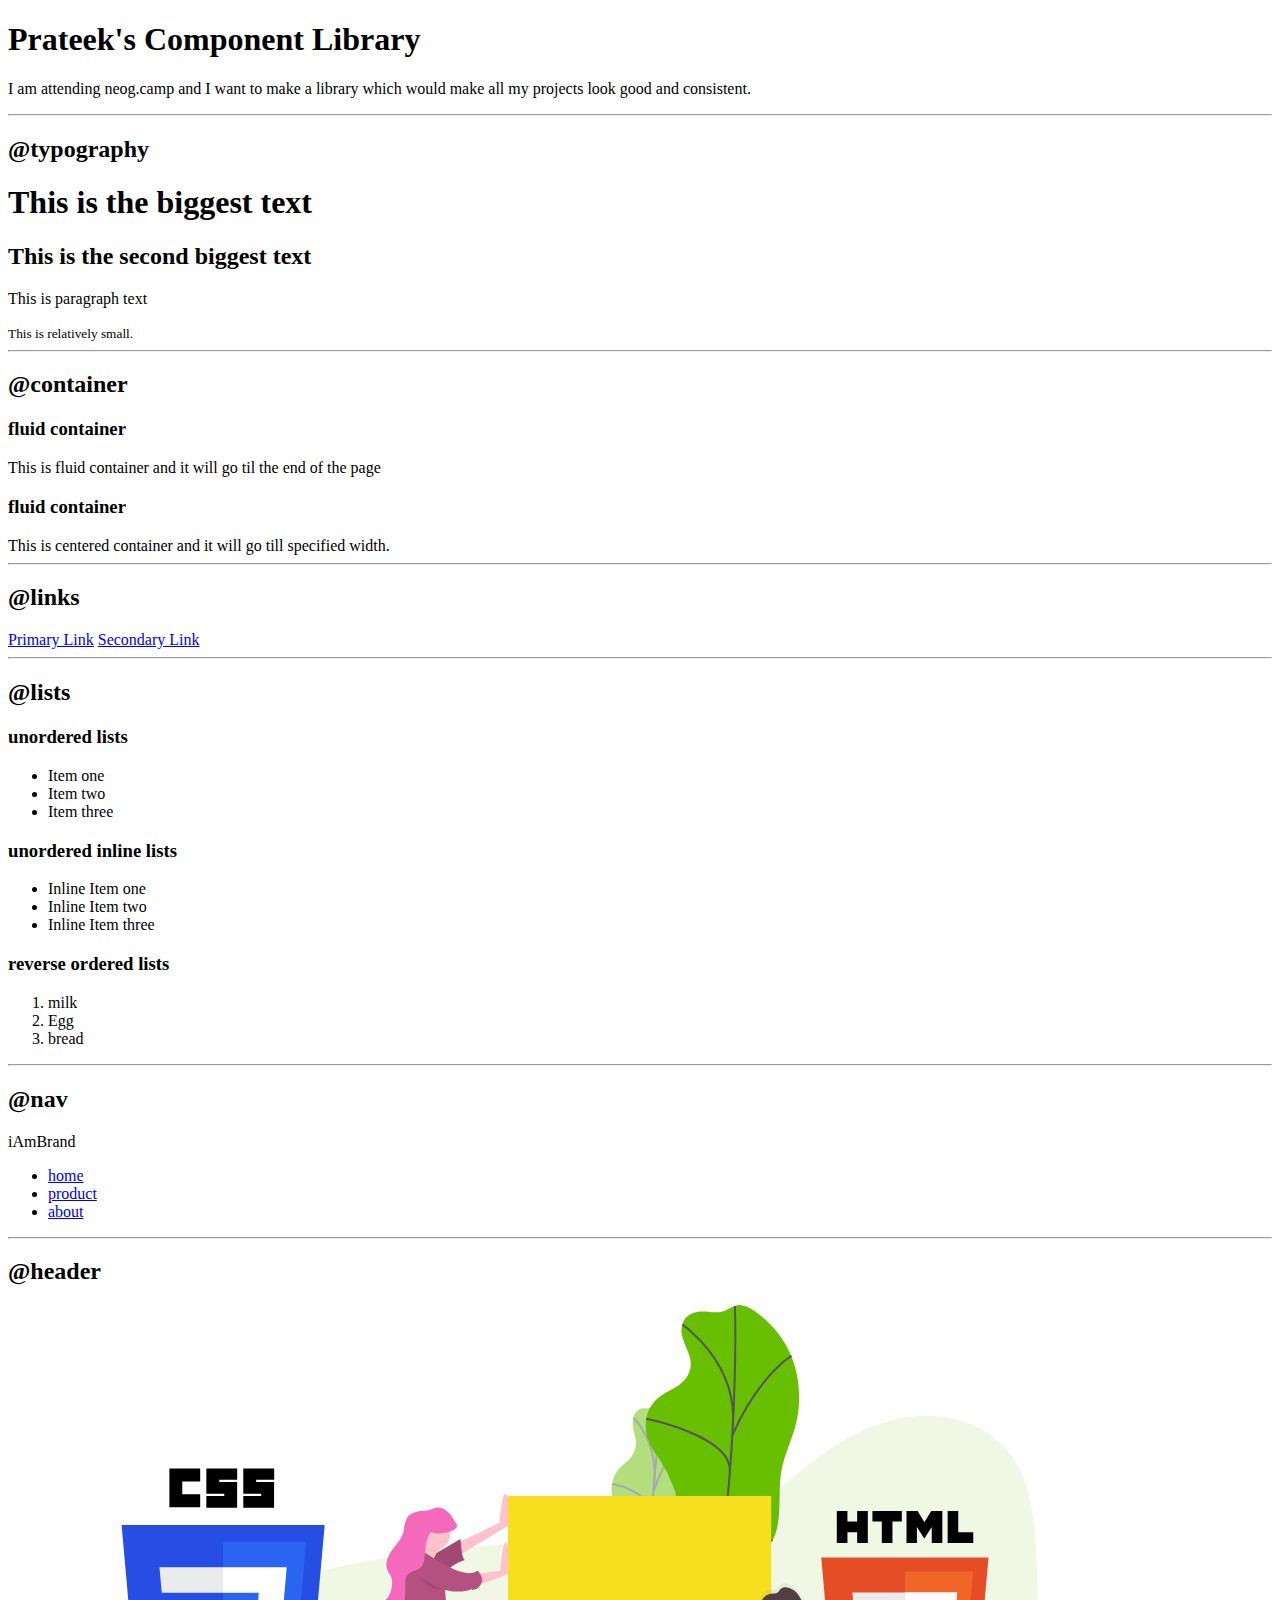
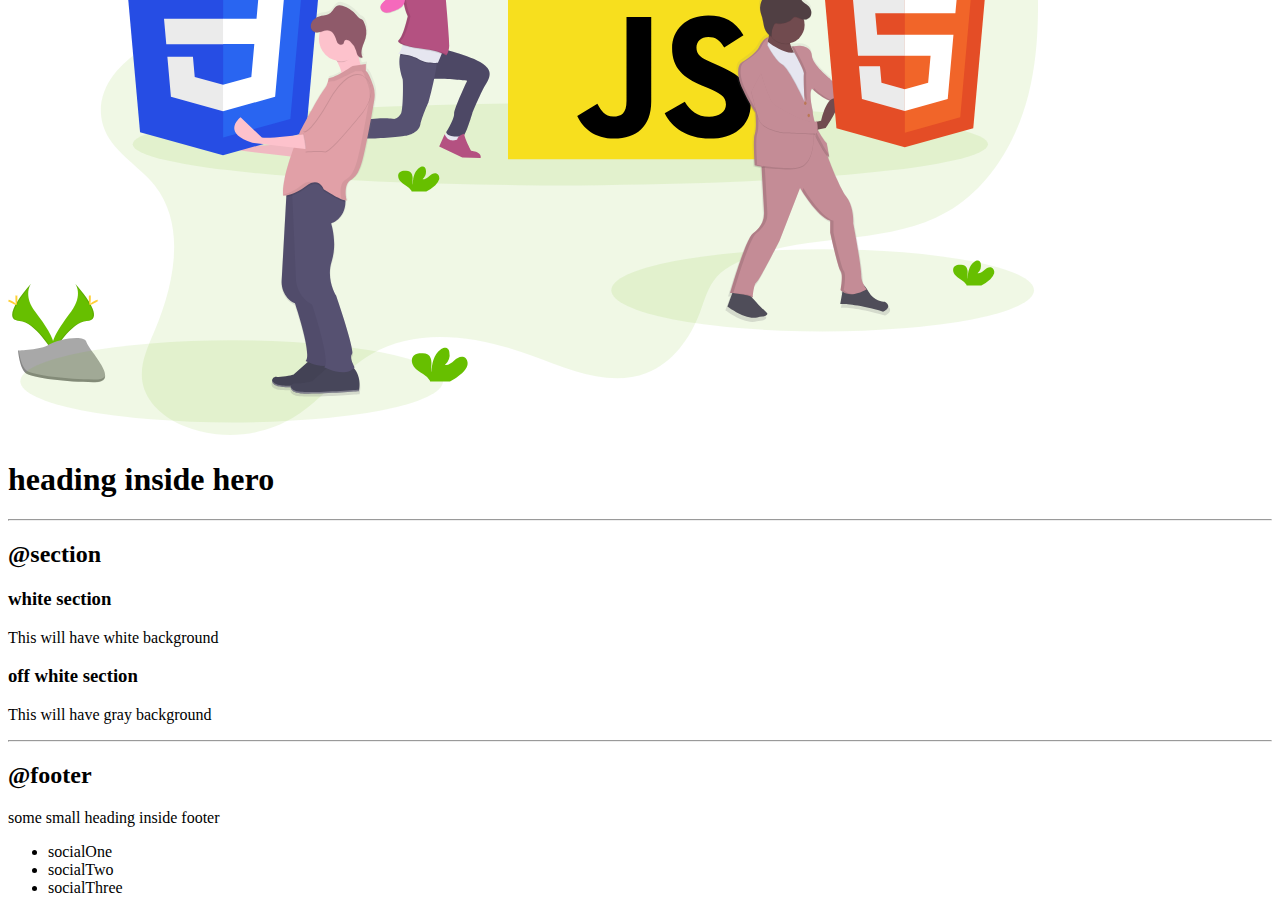
==== index.html @ 004525cb "added footer" ====
<!DOCTYPE html>
<html lang="en">
<head>
    <meta charset="UTF-8">
    <meta http-equiv="X-UA-Compatible" content="IE=edge">
    <meta name="viewport" content="width=device-width, initial-scale=1.0">
    <title>Component Library</title>
</head>
<body>
    <h1>Prateek's Component Library</h1>
    <p>I am attending neog.camp and I want to make a library which would make all my projects look good 
        and consistent.</p>
        <hr>
        <h2>@typography</h2>
        <h1>This is the biggest text</h1>
        <h2>This is the second biggest text</h2>
        <p>This is paragraph text</p>
        <small>This is relatively small.</small>
        
        <hr>

        <h2>@container</h2>
        <h3>fluid container</h3>
        <div>This is fluid container and it will go til the end of the page</div>
        <h3>fluid container</h3>
        <div>This is centered container and it will go till specified width.</div>

        <hr>
        <h2>@links</h2>
        <a href="/">Primary Link</a>
        <a href="/">Secondary Link</a>
        <hr>
        <h2>@lists</h2>
        <h3>unordered lists</h3>
        <ul>
            <li>Item one</li>
            <li>Item two</li>
            <li>Item three</li>
        </ul>

        <h3>unordered inline lists</h3>
        <ul>
            <li>Inline Item one</li>
            <li>Inline Item two</li>
            <li>Inline Item three</li>
        </ul>
        <h3>reverse ordered lists</h3>
        <ol>
            <li>milk</li>
            <li>Egg</li>
            <li>bread</li>
        </ol>
        <hr>
        <h2>@nav</h2>
        <div>iAmBrand</div>
        <ul>
            <li>
                <a href="/">home</a>
            </li>
            <li>
                <a href="/">product</a>
            </li>
            <li>
                <a href="/">about</a>
            </li>
        </ul>
        <hr>
        <h2>@header</h2>
        <header>
            <img src="images/hero1.svg"/>
            <h1>heading inside hero</h1>
        </header>
        <hr>
        <h2>@section</h2>
        <section>
            <h3>white section</h3>
            <p>This will have white background</p>
        </section>

        <section>
            <h3>off white section</h3>
            <p>This will have gray background</p>
        </section>
        <hr>
        <h2>@footer</h2>
        <footer>
            <div>some small heading inside footer</div>
            <ul>
                <li>socialOne</li>
                <li>socialTwo</li>
                <li>socialThree</li>
            </ul>

        </footer>
        






        <!-- <div style="height: 30vh;">
        </div> -->
</body>
</html>
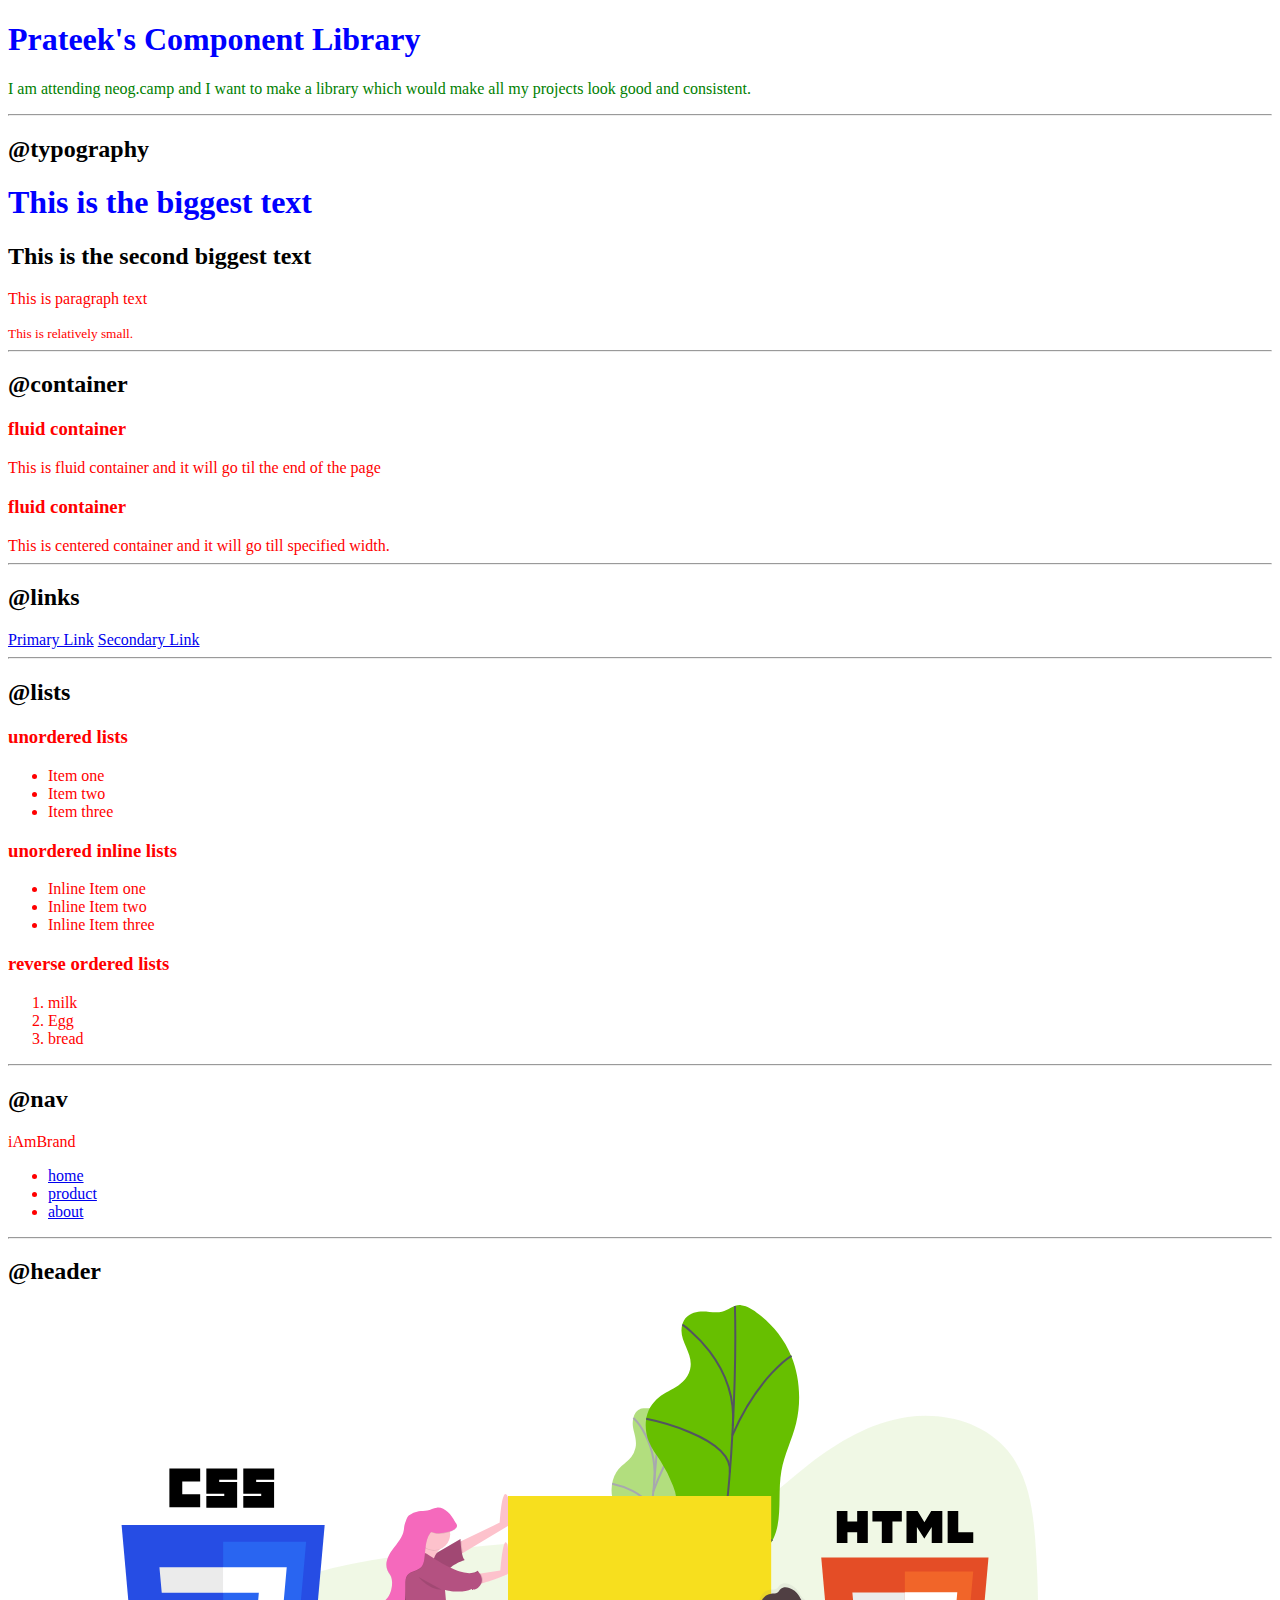
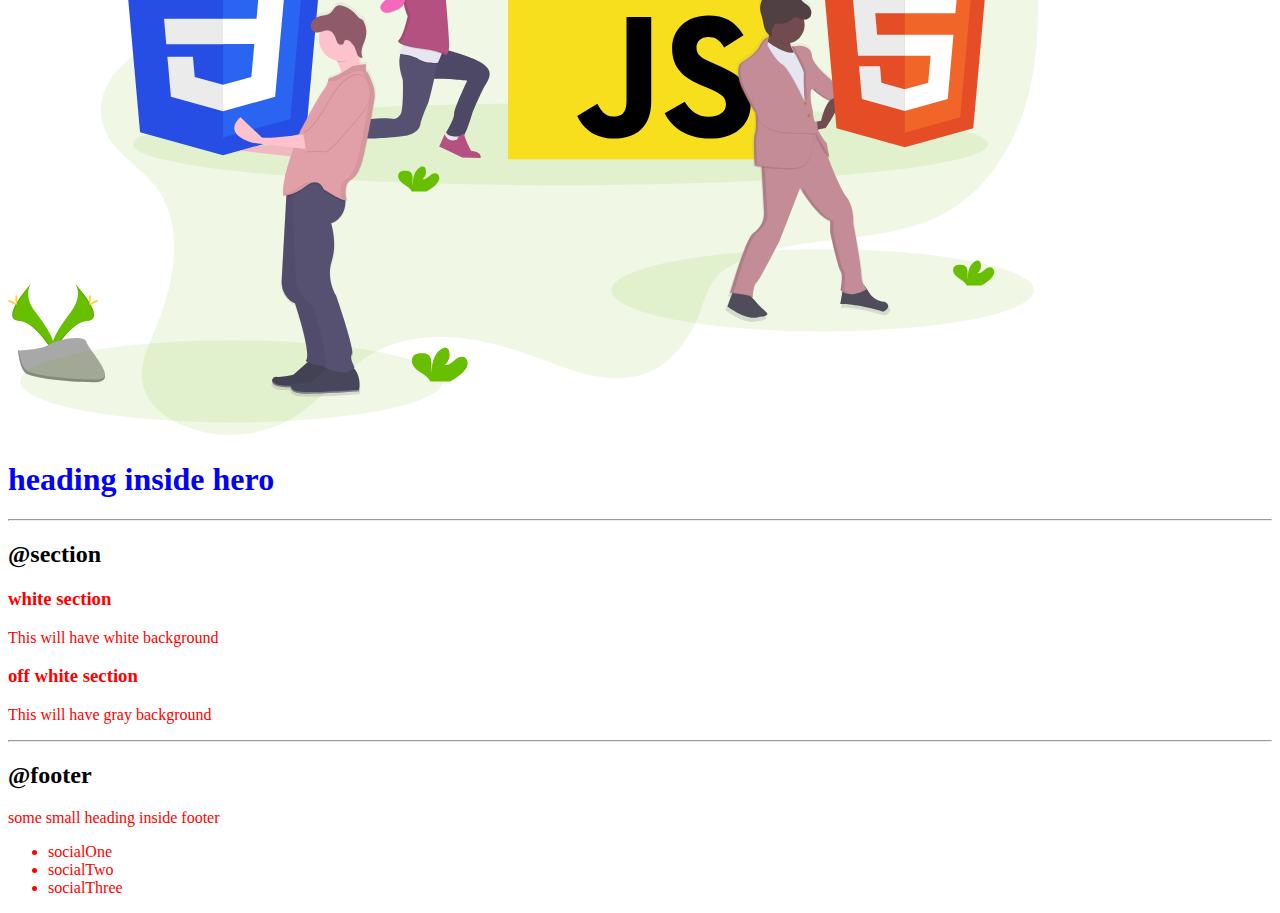
==== commit b1906457: "css: imports and selectors" ====
--- a/index.html
+++ b/index.html
@@ -5,17 +5,19 @@
     <meta http-equiv="X-UA-Compatible" content="IE=edge">
     <meta name="viewport" content="width=device-width, initial-scale=1.0">
     <title>Component Library</title>
+    <link rel="stylesheet" href="styles.css">
+    
 </head>
 <body>
     <h1>Prateek's Component Library</h1>
-    <p>I am attending neog.camp and I want to make a library which would make all my projects look good 
+    <p class="para">I am attending neog.camp and I want to make a library which would make all my projects look good 
         and consistent.</p>
         <hr>
         <h2>@typography</h2>
         <h1>This is the biggest text</h1>
         <h2>This is the second biggest text</h2>
         <p>This is paragraph text</p>
-        <small>This is relatively small.</small>
+        <small >This is relatively small.</small>
         
         <hr>
 
--- a/styles.css
+++ b/styles.css
@@ -0,0 +1,13 @@
+body{
+    color:red;
+}
+h1{
+    color:blue;
+}
+
+h2{
+    color:black;
+}
+.para{
+    color:green;
+}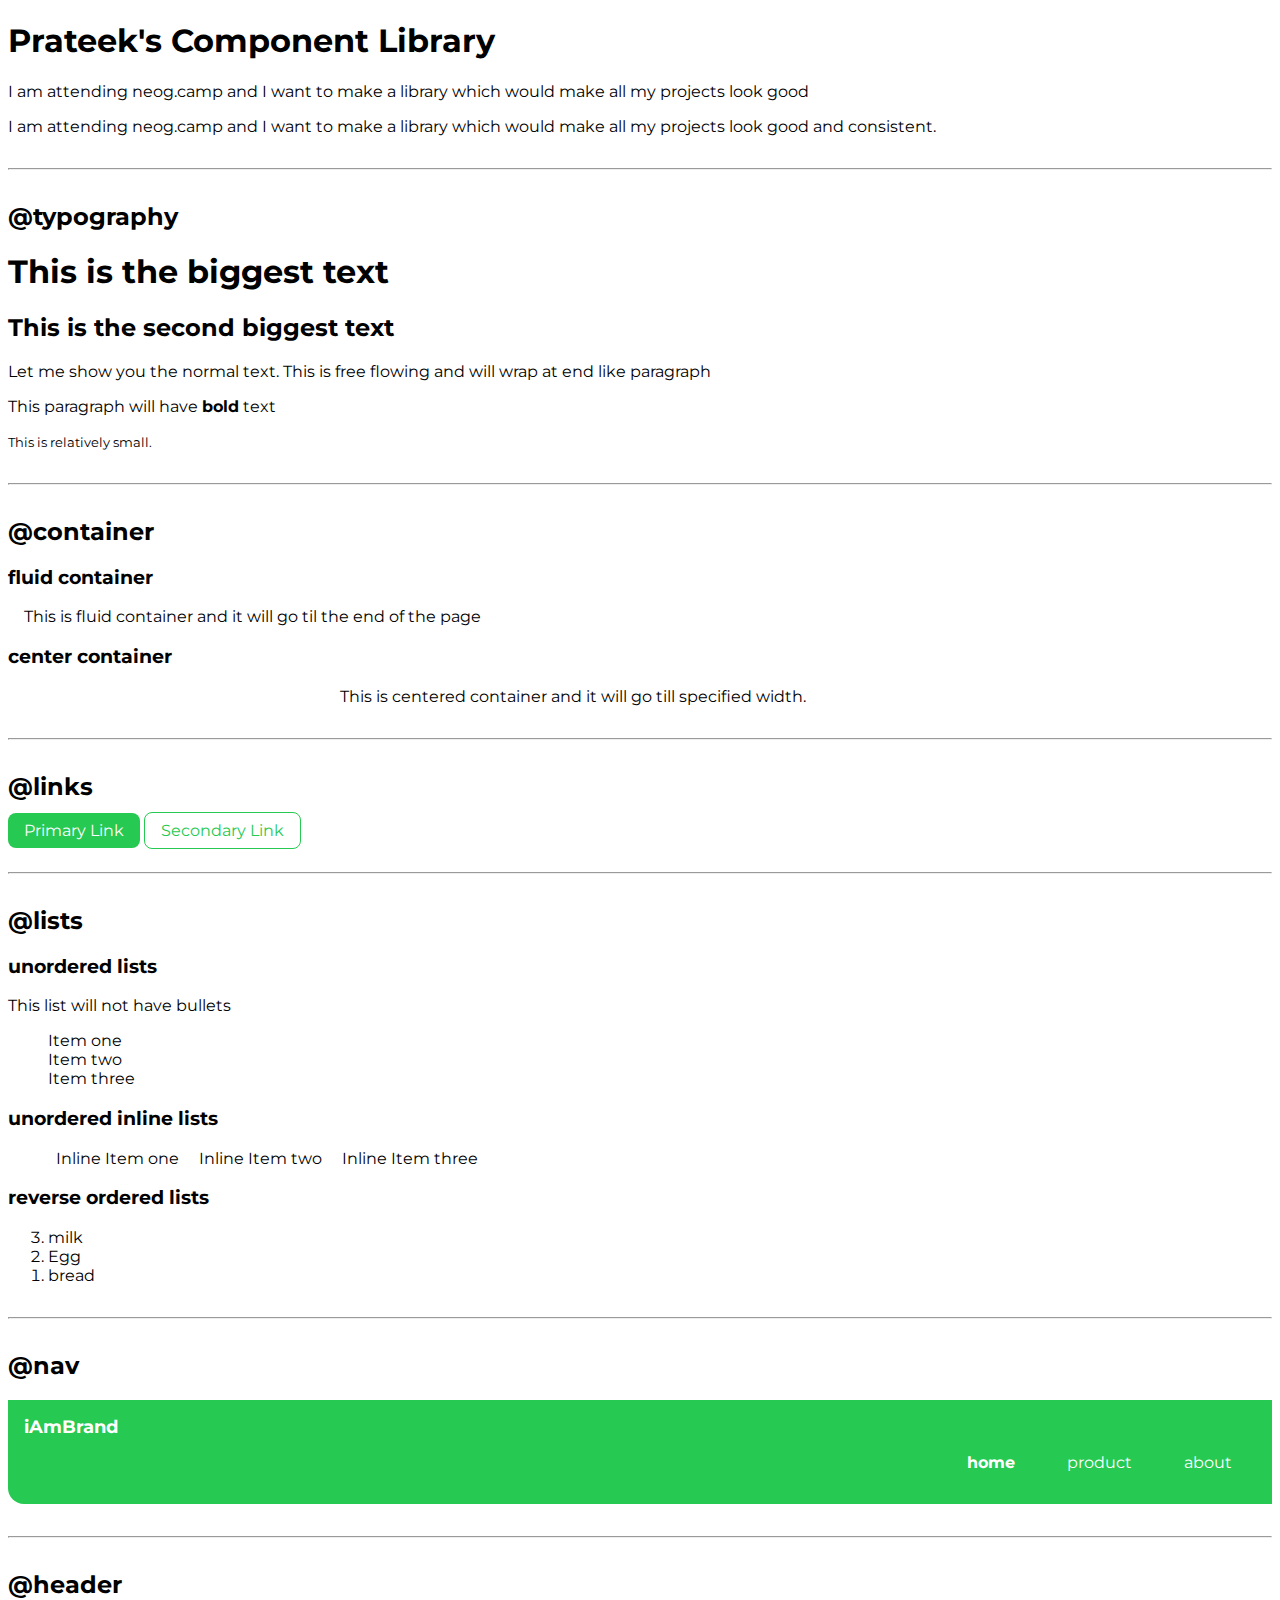
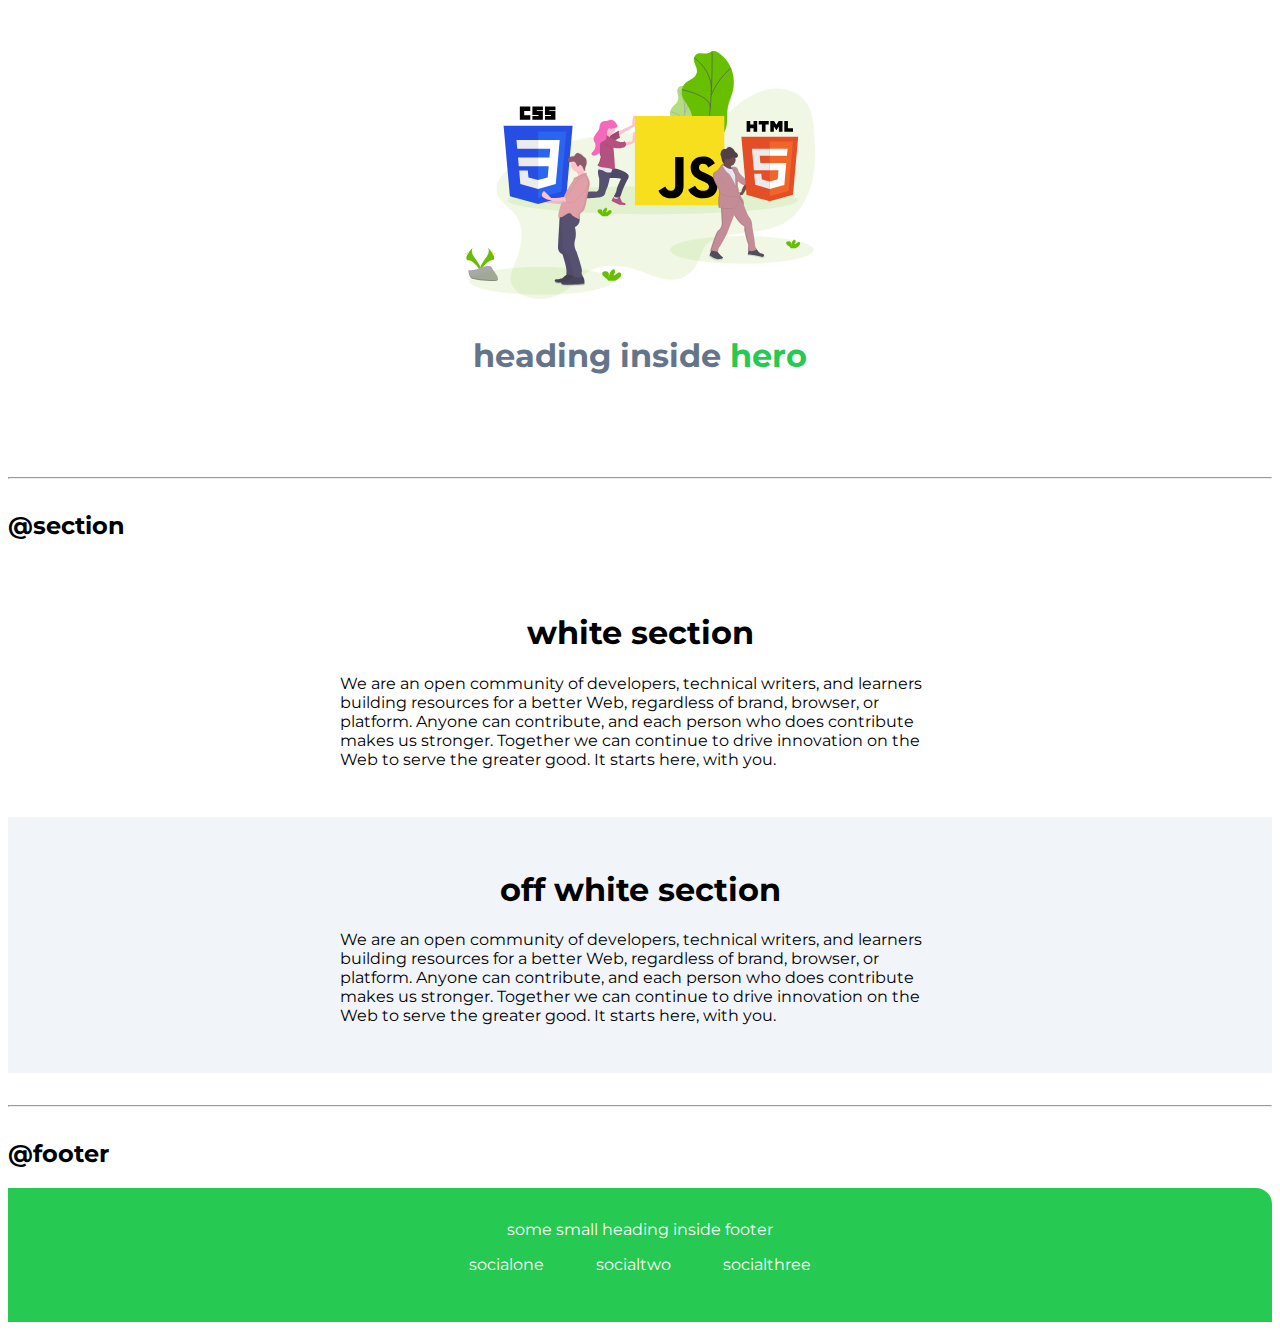
==== commit a78f0973: "footer updated" ====
--- a/index.html
+++ b/index.html
@@ -11,86 +11,108 @@
 <body>
     <h1>Prateek's Component Library</h1>
     <p class="para">I am attending neog.camp and I want to make a library which would make all my projects look good 
+    <p>I am attending neog.camp and I want to make a library which would make all my projects look good 
         and consistent.</p>
         <hr>
         <h2>@typography</h2>
         <h1>This is the biggest text</h1>
         <h2>This is the second biggest text</h2>
-        <p>This is paragraph text</p>
-        <small >This is relatively small.</small>
+        <p>Let me show you the normal text. This is free 
+            flowing and will wrap at end like paragraph
+        </p>
+        <p>This paragraph will have <strong>bold</strong> text</p>
+        <small>This is relatively small.</small>
         
         <hr>
 
         <h2>@container</h2>
         <h3>fluid container</h3>
-        <div>This is fluid container and it will go til the end of the page</div>
-        <h3>fluid container</h3>
-        <div>This is centered container and it will go till specified width.</div>
+        <div class=" container ">This is fluid container and it will go til the end of the page</div>
+        <h3>center container</h3>
+        <div class="container container-center">This is centered container and it will go till specified width.</div>
 
         <hr>
         <h2>@links</h2>
-        <a href="/">Primary Link</a>
-        <a href="/">Secondary Link</a>
+        <a class="link primary-link" href="/">Primary Link</a>
+        <a class="link secondary-link" href="/">Secondary Link</a>
         <hr>
         <h2>@lists</h2>
         <h3>unordered lists</h3>
-        <ul>
+        <p>This list will not have bullets</p>
+        <ul class="list-non-bullet">
             <li>Item one</li>
             <li>Item two</li>
             <li>Item three</li>
         </ul>
 
         <h3>unordered inline lists</h3>
-        <ul>
-            <li>Inline Item one</li>
-            <li>Inline Item two</li>
-            <li>Inline Item three</li>
+        <ul class="list-non-bullet">
+            <li class="list-item-inline">Inline Item one</li>
+            <li class="list-item-inline">Inline Item two</li>
+            <li class="list-item-inline">Inline Item three</li>
         </ul>
         <h3>reverse ordered lists</h3>
-        <ol>
+        <ol reversed>
             <li>milk</li>
             <li>Egg</li>
             <li>bread</li>
         </ol>
         <hr>
+
         <h2>@nav</h2>
-        <div>iAmBrand</div>
-        <ul>
-            <li>
-                <a href="/">home</a>
+
+        <nav class="navigation container">
+        <div class="name-brand">iAmBrand</div>
+        <ul class="list-non-bullet nav-pills">
+            <li class="list-item-inline">
+                <a class="link link-active" href="/">home</a>
             </li>
-            <li>
-                <a href="/">product</a>
+            <li class="list-item-inline">
+                <a class="link" href="/">product</a>
             </li>
-            <li>
-                <a href="/">about</a>
+            <li class="list-item-inline">
+                <a class="link" href="/">about</a>
             </li>
         </ul>
+        </nav>
         <hr>
         <h2>@header</h2>
-        <header>
-            <img src="images/hero1.svg"/>
-            <h1>heading inside hero</h1>
+        <header class="hero">
+            <img class="hero-img" src="images/hero1.svg"/>
+            <h1 class="hero-heading">heading inside <span class="hero-inverted">hero</span> </h1>
         </header>
         <hr>
         <h2>@section</h2>
-        <section>
-            <h3>white section</h3>
-            <p>This will have white background</p>
+        <section class="section">
+            <div class="container container-center">
+            <h1>white section</h1>
+            <p>We are an open community of developers, technical writers, and learners building resources for a better Web, regardless of brand, browser, or platform. Anyone can contribute, and each person who does contribute makes us stronger. Together we can continue to drive innovation on the Web to serve the greater good. It starts here, with you.</p>
+            </div>
         </section>
 
-        <section>
-            <h3>off white section</h3>
-            <p>This will have gray background</p>
+        <section class="section ow">
+            <div class="container container-center">
+            <h1>off white section</h1>
+            <p>We are an open community of developers, technical writers, and learners building resources for a better Web, regardless of brand, browser, or platform. Anyone can contribute, and each person who does contribute makes us stronger. Together we can continue to drive innovation on the Web to serve the greater good. It starts here, with you.
+
+            </p>
+             </div>
         </section>
         <hr>
+
         <h2>@footer</h2>
-        <footer>
-            <div>some small heading inside footer</div>
-            <ul>
-                <li>socialOne</li>
-                <li>socialTwo</li>
-                <li>socialThree</li>
+        <footer class="footer">
+            <div class="footer-header">some small heading inside footer</div>
+            <ul class="social-links list-non-bullet">
+                <li class="list-item-inline">
+                   <a class="link" href="/">socialone</a>
+                </li>
+                <li class="list-item-inline">
+                   <a class="link" href="/">socialtwo</a>
+                </li>
+                <li class="list-item-inline">
+                   <a class="link" href="/">socialthree</a>
+                </li>
             </ul>
 
         </footer>
--- a/styles.css
+++ b/styles.css
@@ -1,13 +1,124 @@
+@import url('https://fonts.googleapis.com/css2?family=Montserrat:wght@400;700&display=swap');
+
+:root{
+--primary-color: #26C951;
+--gray-color: #64748b;
+--off-white: #f1f5f9;
+}
+hr{
+    margin: 2rem 0rem;
+}
 body{
-    color:red;
-}
-h1{
-    color:blue;
+    font-family: 
+    'Montserrat', sans-serif;
 }
 
-h2{
-    color:black;
+/** container **/
+.container{
+    padding-left: 1rem;
+    padding-right: 1rem;
 }
-.para{
-    color:green;
+.container-center{
+    max-width: 600px;
+    margin: auto;
+}
+
+/** links **/
+.link{
+
+    text-decoration: none;
+    padding: 0.5rem 1rem;
+
+}
+
+.primary-link{
+    background-color: var(--primary-color);
+    border-radius: .5rem;
+    color: white;
+}
+
+.secondary-link{
+    color: var(--primary-color);
+    border-radius: 0.5rem;
+    border: 1px solid var(--primary-color);
+
+}
+
+/**lists**/
+
+.list-non-bullet{
+    list-style: none;
+}
+.list-item-inline{
+    display: inline;
+    padding: 0rem 0.5rem;
+}
+
+/** Navigation**/
+.navigation{
+    background-color: var(--primary-color);
+    color: white;
+    padding: 1rem;
+    border-bottom-left-radius: 1rem;
+}
+
+.navigation .name-brand{
+    font-weight: bold;
+    font-size: 1.1rem;
+}
+.navigation .nav-pills{
+    text-align: right;
+}
+.navigation .link{
+    color: white;
+}
+
+.navigation .link-active{
+    font-weight: bold;
+}
+
+/** Header **/
+.hero{
+    padding: 2rem;
+}
+.hero .hero-img{
+    max-width: 350px;
+    display: block;
+    margin: auto;
+}
+
+.hero .hero-heading{
+   padding: 1rem;
+    color: var(--gray-color);
+    text-align: center;
+}
+.hero .hero-heading .hero-inverted{
+    color: var(--primary-color);
+}
+
+/** Section **/
+.section{
+    padding: 2rem;
+}
+.section h1{
+    text-align: center;
+}
+.ow{
+    background-color: var(--off-white);
+}
+
+/**Footer**/
+.footer{
+    background-color: var(--primary-color);
+    padding: 2rem 1rem;
+    text-align: center;
+    color: white;
+    border-top-right-radius: 1rem;
+}
+ 
+.footer .link{
+    color: white;
+}
+.footer ul{
+    padding-inline-start: 0px;
 }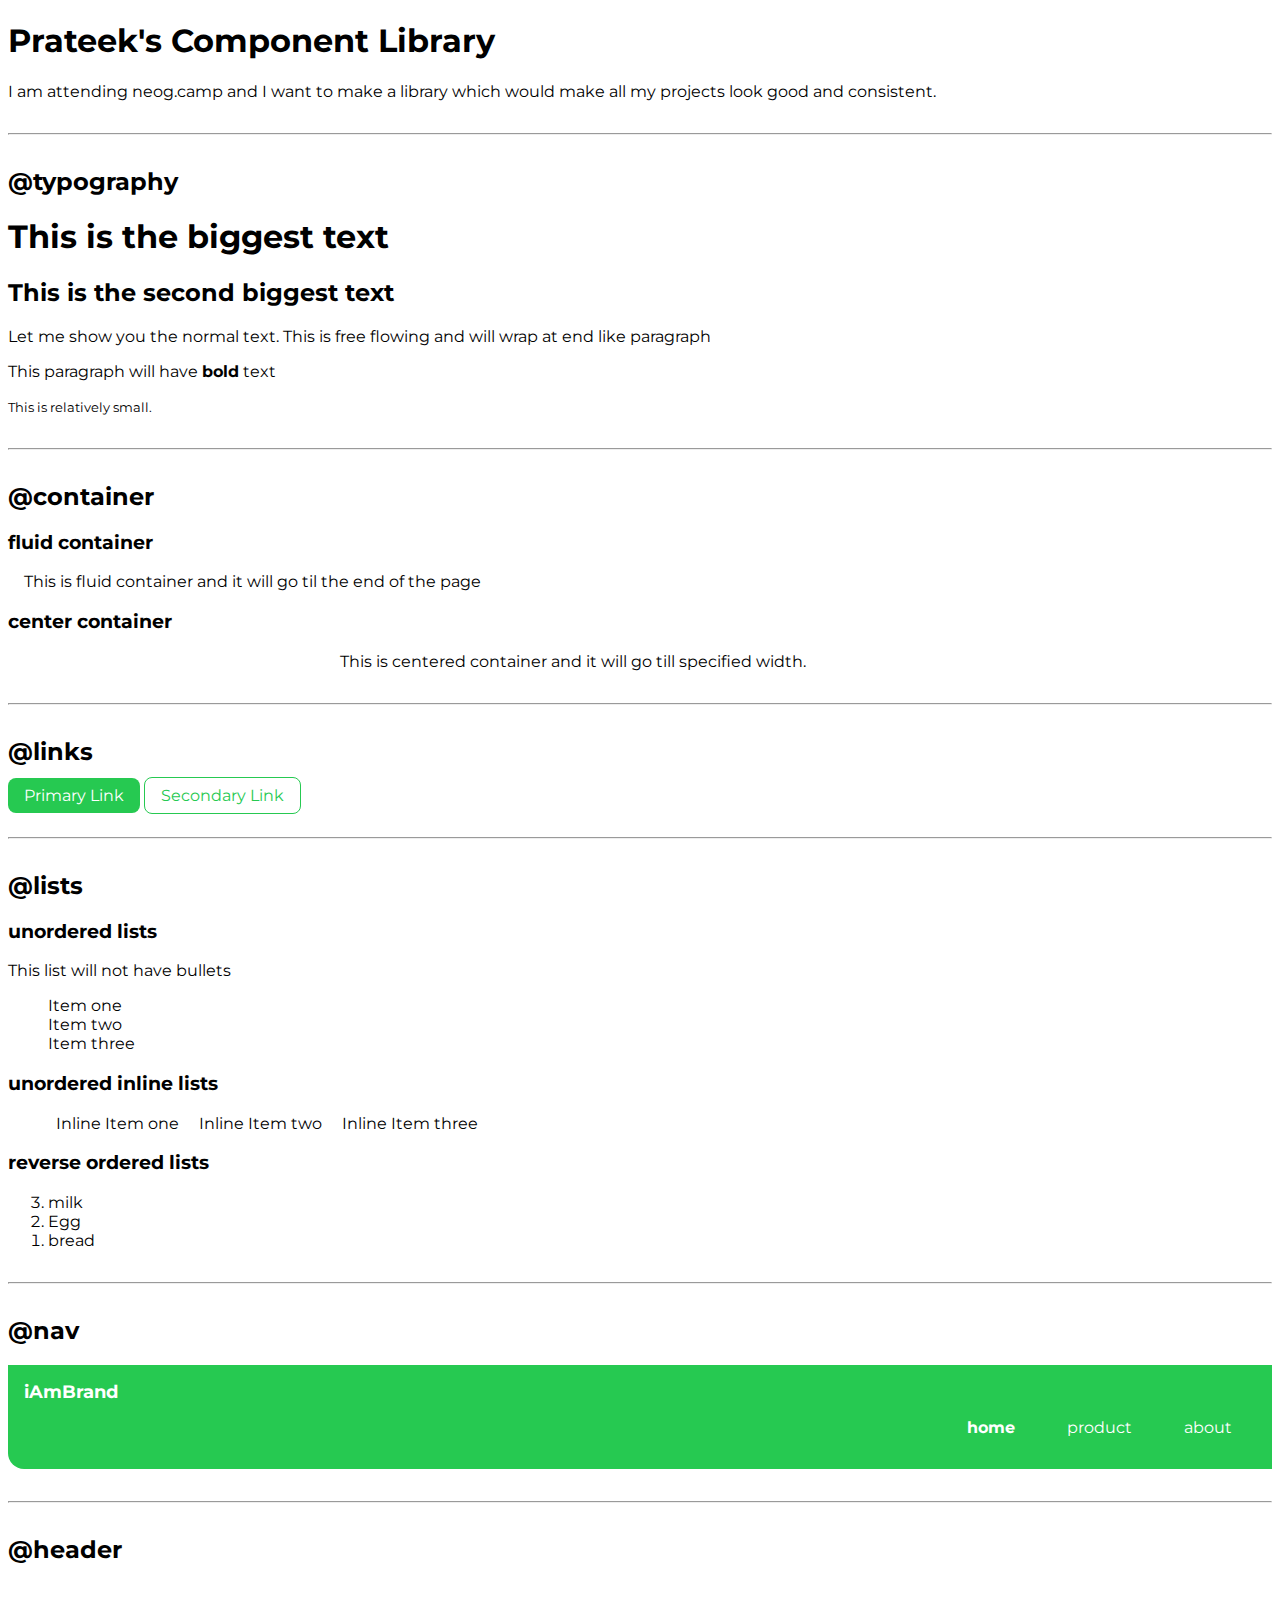
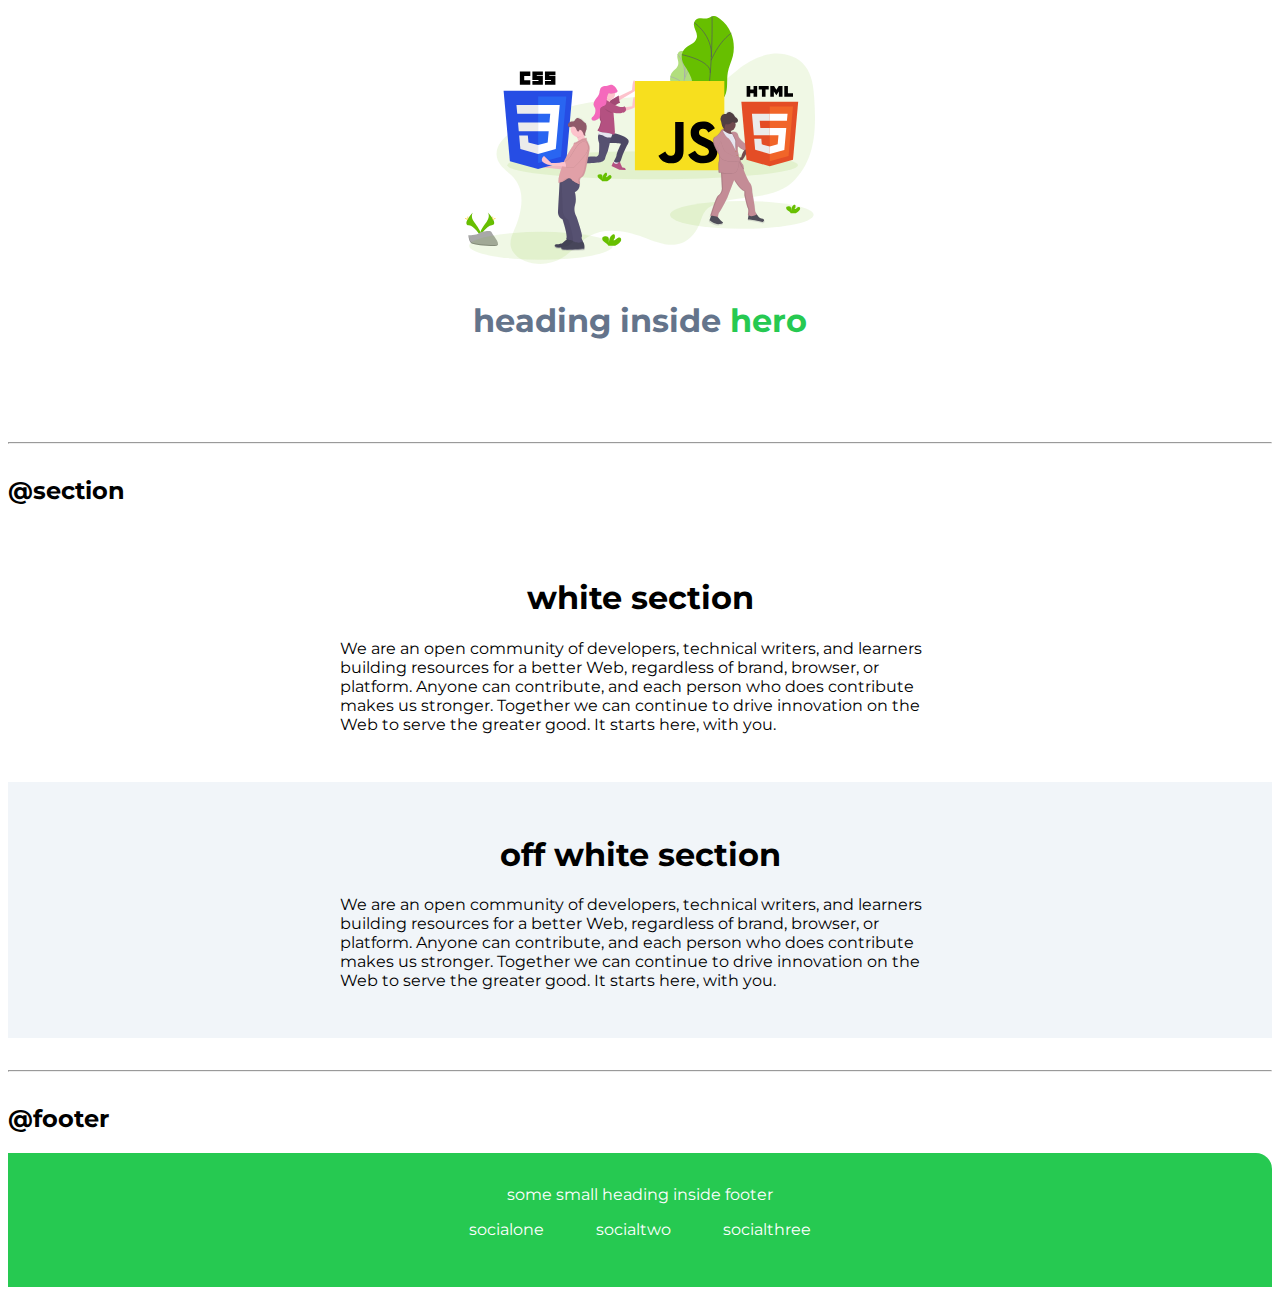
==== commit 741a109e: "footer updated" ====
--- a/index.html
+++ b/index.html
@@ -10,7 +10,6 @@
 </head>
 <body>
     <h1>Prateek's Component Library</h1>
-    <p class="para">I am attending neog.camp and I want to make a library which would make all my projects look good 
     <p>I am attending neog.camp and I want to make a library which would make all my projects look good 
         and consistent.</p>
         <hr>
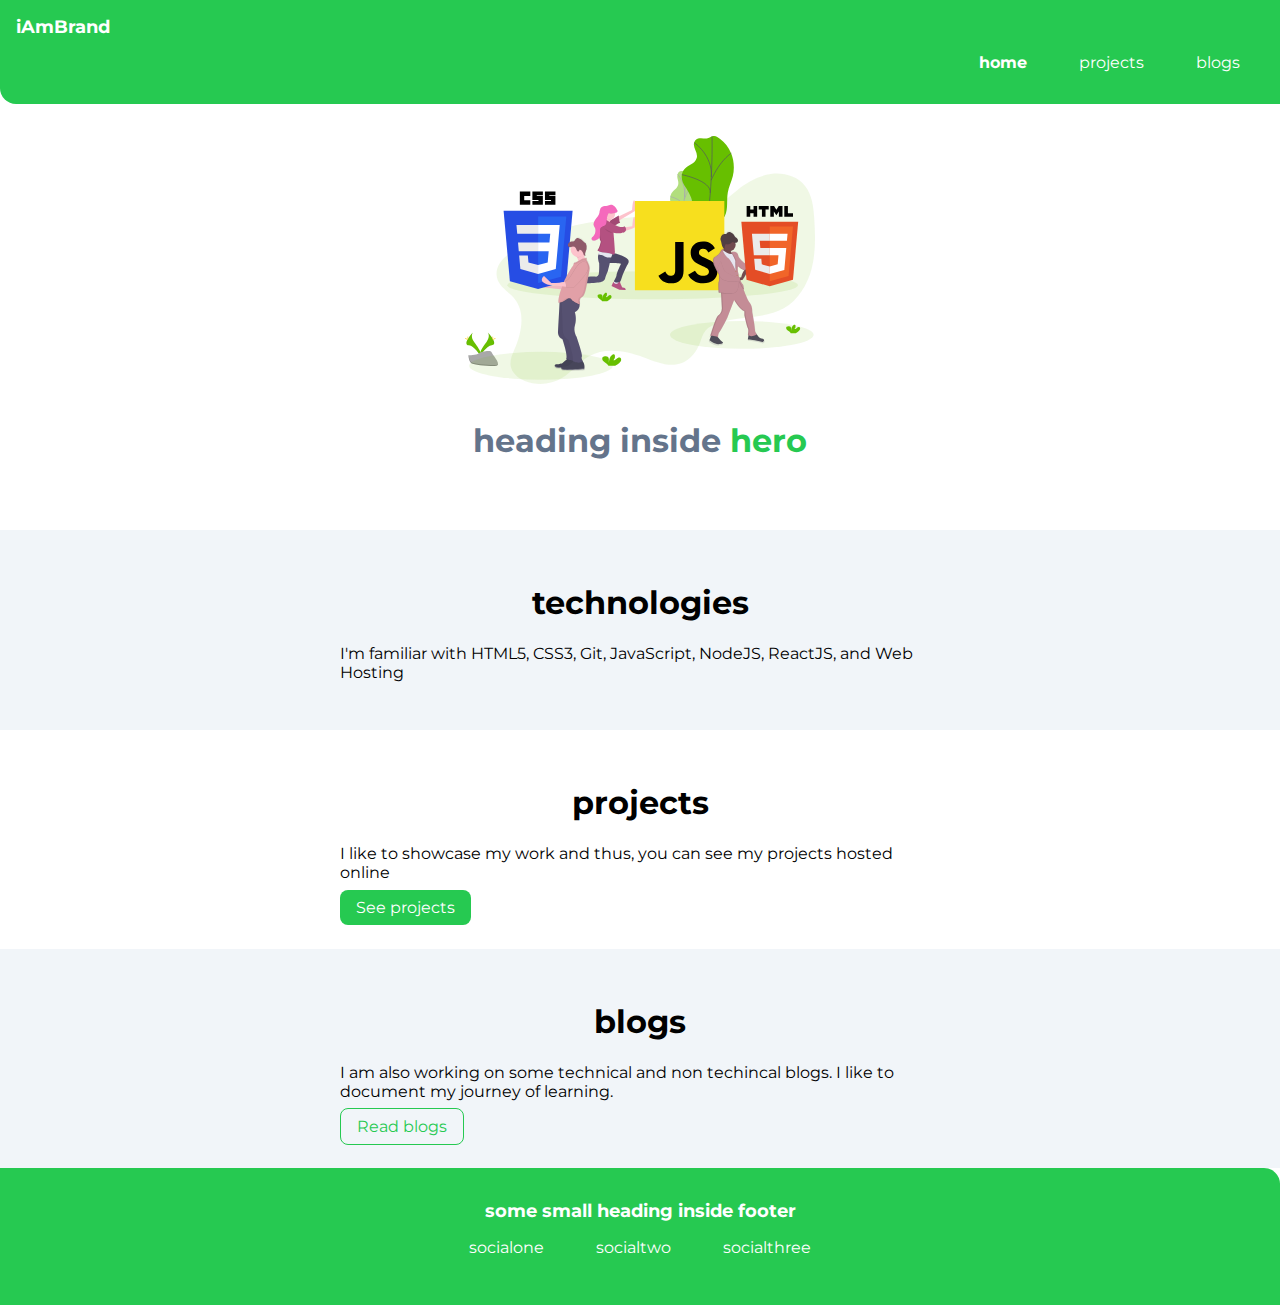
==== commit f89a3c0f: "added project and blog pages" ====
--- a/index.html
+++ b/index.html
@@ -4,125 +4,73 @@
     <meta charset="UTF-8">
     <meta http-equiv="X-UA-Compatible" content="IE=edge">
     <meta name="viewport" content="width=device-width, initial-scale=1.0">
-    <title>Component Library</title>
+    <title>home | website</title>
     <link rel="stylesheet" href="styles.css">
-    
 </head>
 <body>
-    <h1>Prateek's Component Library</h1>
-    <p>I am attending neog.camp and I want to make a library which would make all my projects look good 
-        and consistent.</p>
-        <hr>
-        <h2>@typography</h2>
-        <h1>This is the biggest text</h1>
-        <h2>This is the second biggest text</h2>
-        <p>Let me show you the normal text. This is free 
-            flowing and will wrap at end like paragraph
+
+    <nav class="navigation container">
+    <div class="name-brand">iAmBrand</div>
+    <ul class="list-non-bullet nav-pills">
+        <li class="list-item-inline">
+            <a class="link link-active" href="/">home</a>
+        </li>
+        <li class="list-item-inline">
+            <a class="link" href="projects.html">projects</a>
+        </li>
+        <li class="list-item-inline">
+            <a class="link" href="blogs.html">blogs</a>
+        </li>
+    </ul>
+    </nav>
+
+    <header class="hero">
+        <img class="hero-img" src="images/hero1.svg"/>
+        <h1 class="hero-heading">heading inside <span class="hero-inverted">hero</span> </h1>
+    </header>
+
+    <section class="section ow">
+        <div class="container container-center">
+        <h1>technologies</h1>
+        <p>I'm familiar with HTML5, CSS3, Git, JavaScript, NodeJS, ReactJS, and Web Hosting
         </p>
-        <p>This paragraph will have <strong>bold</strong> text</p>
-        <small>This is relatively small.</small>
-        
-        <hr>
+         </div>
+    </section>
 
-        <h2>@container</h2>
-        <h3>fluid container</h3>
-        <div class=" container ">This is fluid container and it will go til the end of the page</div>
-        <h3>center container</h3>
-        <div class="container container-center">This is centered container and it will go till specified width.</div>
+    <section class="section">
+        <div class="container container-center">
+        <h1>projects</h1>
+        <p>I like to showcase my work and thus, you can see my projects hosted online
+        </p>
+        <a class="link primary-link" href="projects.html">See projects</a>
+         </div>
+    </section>
 
-        <hr>
-        <h2>@links</h2>
-        <a class="link primary-link" href="/">Primary Link</a>
-        <a class="link secondary-link" href="/">Secondary Link</a>
-        <hr>
-        <h2>@lists</h2>
-        <h3>unordered lists</h3>
-        <p>This list will not have bullets</p>
-        <ul class="list-non-bullet">
-            <li>Item one</li>
-            <li>Item two</li>
-            <li>Item three</li>
+    <section class="section ow">
+        <div class="container container-center">
+        <h1>blogs</h1>
+        <p>I am also working on some technical and non techincal blogs. I like to document my journey of learning.
+        </p>
+        <a class="link secondary-link" href="blogs.html">Read blogs</a>
+         </div>
+    </section>
+
+    <footer class="footer">
+        <div class="footer-header">some small heading inside footer</div>
+        <ul class="social-links list-non-bullet">
+            <li class="list-item-inline">
+               <a class="link" href="/">socialone</a>
+            </li>
+            <li class="list-item-inline">
+               <a class="link" href="/">socialtwo</a>
+            </li>
+            <li class="list-item-inline">
+               <a class="link" href="/">socialthree</a>
+            </li>
         </ul>
 
-        <h3>unordered inline lists</h3>
-        <ul class="list-non-bullet">
-            <li class="list-item-inline">Inline Item one</li>
-            <li class="list-item-inline">Inline Item two</li>
-            <li class="list-item-inline">Inline Item three</li>
-        </ul>
-        <h3>reverse ordered lists</h3>
-        <ol reversed>
-            <li>milk</li>
-            <li>Egg</li>
-            <li>bread</li>
-        </ol>
-        <hr>
-
-        <h2>@nav</h2>
-
-        <nav class="navigation container">
-        <div class="name-brand">iAmBrand</div>
-        <ul class="list-non-bullet nav-pills">
-            <li class="list-item-inline">
-                <a class="link link-active" href="/">home</a>
-            </li>
-            <li class="list-item-inline">
-                <a class="link" href="/">product</a>
-            </li>
-            <li class="list-item-inline">
-                <a class="link" href="/">about</a>
-            </li>
-        </ul>
-        </nav>
-        <hr>
-        <h2>@header</h2>
-        <header class="hero">
-            <img class="hero-img" src="images/hero1.svg"/>
-            <h1 class="hero-heading">heading inside <span class="hero-inverted">hero</span> </h1>
-        </header>
-        <hr>
-        <h2>@section</h2>
-        <section class="section">
-            <div class="container container-center">
-            <h1>white section</h1>
-            <p>We are an open community of developers, technical writers, and learners building resources for a better Web, regardless of brand, browser, or platform. Anyone can contribute, and each person who does contribute makes us stronger. Together we can continue to drive innovation on the Web to serve the greater good. It starts here, with you.</p>
-            </div>
-        </section>
-
-        <section class="section ow">
-            <div class="container container-center">
-            <h1>off white section</h1>
-            <p>We are an open community of developers, technical writers, and learners building resources for a better Web, regardless of brand, browser, or platform. Anyone can contribute, and each person who does contribute makes us stronger. Together we can continue to drive innovation on the Web to serve the greater good. It starts here, with you.
-
-            </p>
-             </div>
-        </section>
-        <hr>
-
-        <h2>@footer</h2>
-        <footer class="footer">
-            <div class="footer-header">some small heading inside footer</div>
-            <ul class="social-links list-non-bullet">
-                <li class="list-item-inline">
-                   <a class="link" href="/">socialone</a>
-                </li>
-                <li class="list-item-inline">
-                   <a class="link" href="/">socialtwo</a>
-                </li>
-                <li class="list-item-inline">
-                   <a class="link" href="/">socialthree</a>
-                </li>
-            </ul>
-
-        </footer>
-        
+    </footer>
 
 
-
-
-
-
-        <!-- <div style="height: 30vh;">
-        </div> -->
 </body>
 </html>--- a/styles.css
+++ b/styles.css
@@ -11,6 +11,7 @@
 body{
     font-family: 
     'Montserrat', sans-serif;
+    margin: 0px;
 }
 
 /** container **/
@@ -115,6 +116,10 @@
     color: white;
     border-top-right-radius: 1rem;
 }
+.footer .footer-header{
+    font-weight: bold;
+    font-size: large;
+}
  
 .footer .link{
     color: white;
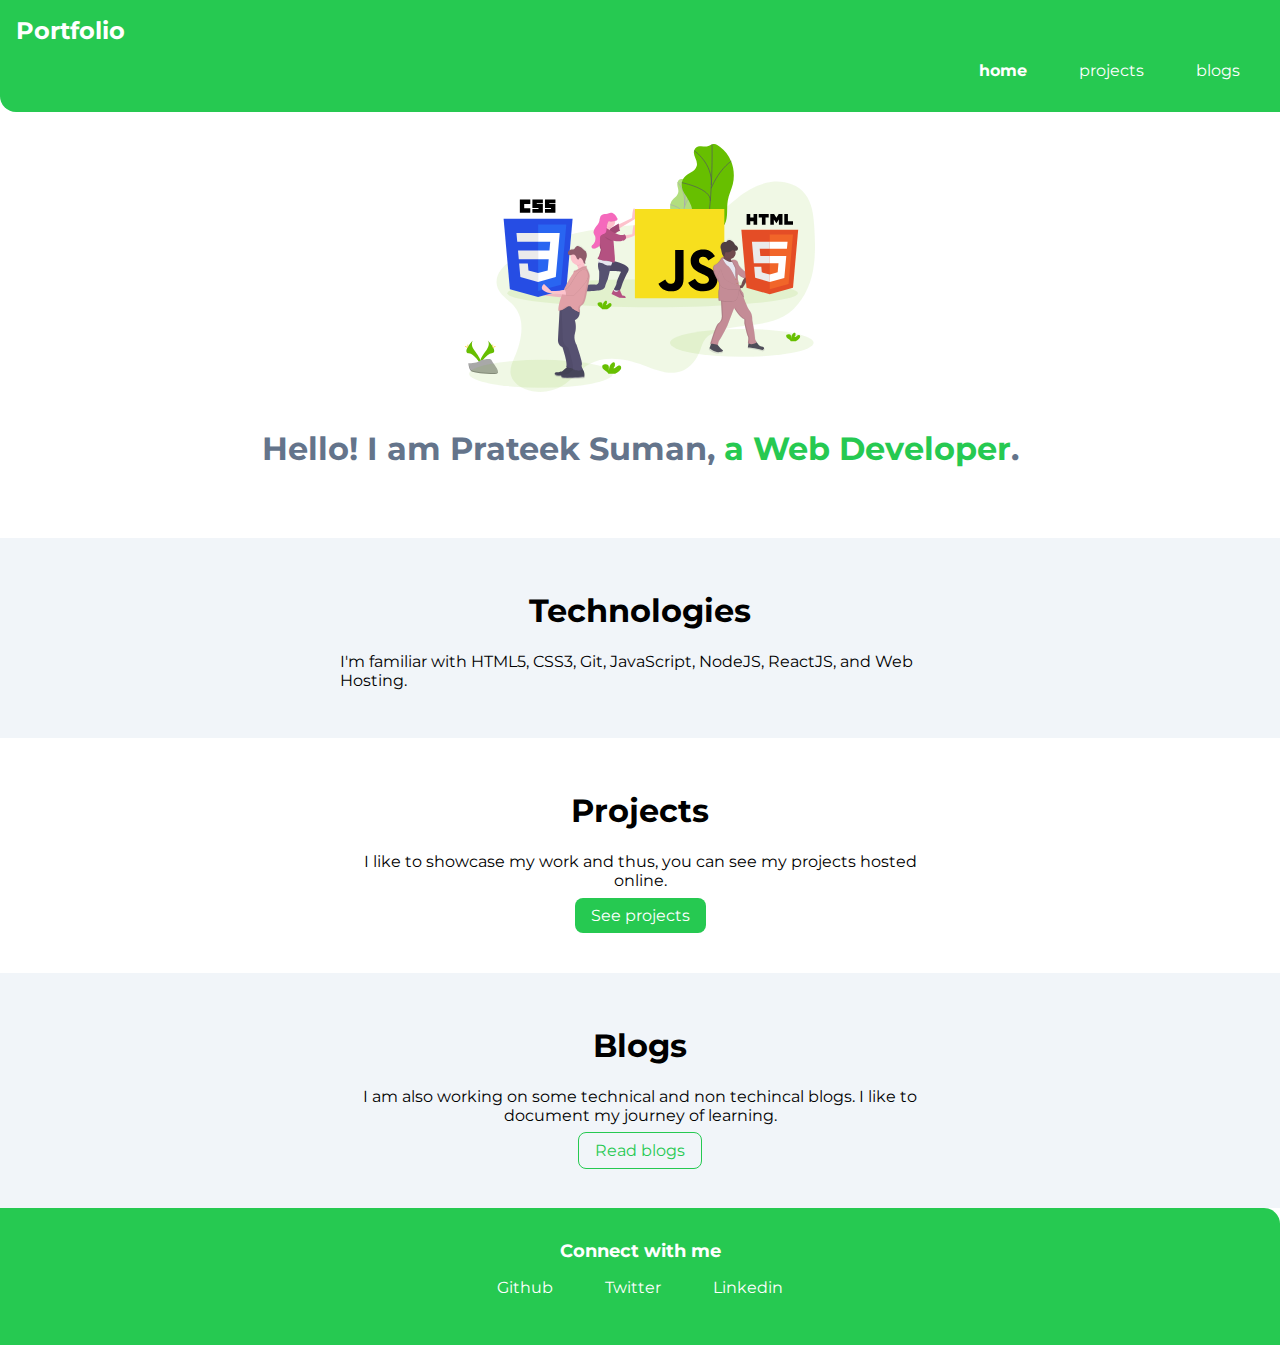
==== commit 89748ee7: "added link" ====
--- a/index.html
+++ b/index.html
@@ -1,71 +1,74 @@
 <!DOCTYPE html>
 <html lang="en">
+
 <head>
     <meta charset="UTF-8">
     <meta http-equiv="X-UA-Compatible" content="IE=edge">
     <meta name="viewport" content="width=device-width, initial-scale=1.0">
-    <title>home | website</title>
+    <title>home | portfolio</title>
     <link rel="stylesheet" href="styles.css">
 </head>
+
 <body>
 
     <nav class="navigation container">
-    <div class="name-brand">iAmBrand</div>
-    <ul class="list-non-bullet nav-pills">
-        <li class="list-item-inline">
-            <a class="link link-active" href="/">home</a>
-        </li>
-        <li class="list-item-inline">
-            <a class="link" href="projects.html">projects</a>
-        </li>
-        <li class="list-item-inline">
-            <a class="link" href="blogs.html">blogs</a>
-        </li>
-    </ul>
+        <div class="name-brand">Portfolio</div>
+        <ul class="list-non-bullet nav-pills">
+            <li class="list-item-inline">
+                <a class="link link-active" href="/">home</a>
+            </li>
+            <li class="list-item-inline">
+                <a class="link" href="projects.html">projects</a>
+            </li>
+            <li class="list-item-inline">
+                <a class="link" href="blogs.html">blogs</a>
+            </li>
+        </ul>
     </nav>
 
     <header class="hero">
-        <img class="hero-img" src="images/hero1.svg"/>
-        <h1 class="hero-heading">heading inside <span class="hero-inverted">hero</span> </h1>
+        <img class="hero-img" src="images/hero1.svg" />
+        <h1 class="hero-heading">Hello! I am Prateek Suman,<span class="hero-inverted"> a Web Developer</span>. </h1>
     </header>
 
     <section class="section ow">
         <div class="container container-center">
-        <h1>technologies</h1>
-        <p>I'm familiar with HTML5, CSS3, Git, JavaScript, NodeJS, ReactJS, and Web Hosting
-        </p>
-         </div>
+            <h1>Technologies</h1>
+            <p>I'm familiar with HTML5, CSS3, Git, JavaScript, NodeJS, ReactJS, and Web Hosting.
+            </p>
+        </div>
     </section>
 
     <section class="section">
-        <div class="container container-center">
-        <h1>projects</h1>
-        <p>I like to showcase my work and thus, you can see my projects hosted online
-        </p>
-        <a class="link primary-link" href="projects.html">See projects</a>
-         </div>
+        <div class="container container-center txt-center">
+            <h1>Projects</h1>
+            <p>I like to showcase my work and thus, you can see my projects hosted online.
+            </p>
+            <a class="link primary-link" href="projects.html">See projects</a>
+        </div>
+       
     </section>
 
     <section class="section ow">
-        <div class="container container-center">
-        <h1>blogs</h1>
-        <p>I am also working on some technical and non techincal blogs. I like to document my journey of learning.
-        </p>
-        <a class="link secondary-link" href="blogs.html">Read blogs</a>
+        <div class="container container-center txt-center">
+            <h1>Blogs</h1>
+            <p>I am also working on some technical and non techincal blogs. I like to document my journey of learning.
+            </p>
+            <a class="link secondary-link " href="blogs.html">Read blogs</a>
          </div>
     </section>
 
     <footer class="footer">
-        <div class="footer-header">some small heading inside footer</div>
+        <div class="footer-header">Connect with me</div>
         <ul class="social-links list-non-bullet">
             <li class="list-item-inline">
-               <a class="link" href="/">socialone</a>
+                <a class="link" href="https://github.com/PrateekSum96">Github</a>
             </li>
             <li class="list-item-inline">
-               <a class="link" href="/">socialtwo</a>
+                <a class="link" href="/">Twitter</a>
             </li>
             <li class="list-item-inline">
-               <a class="link" href="/">socialthree</a>
+                <a class="link" href="/">Linkedin</a>
             </li>
         </ul>
 
@@ -73,4 +76,5 @@
 
 
 </body>
+
 </html>--- a/styles.css
+++ b/styles.css
@@ -65,7 +65,7 @@
 
 .navigation .name-brand{
     font-weight: bold;
-    font-size: 1.1rem;
+    font-size: 1.5rem;
 }
 .navigation .nav-pills{
     text-align: right;
@@ -126,4 +126,12 @@
 }
 .footer ul{
     padding-inline-start: 0px;
+}
+.section .container .link{
+    text-align: center;
+}
+
+.txt-center{
+    text-align: center;
+    margin: 1rem auto;
 }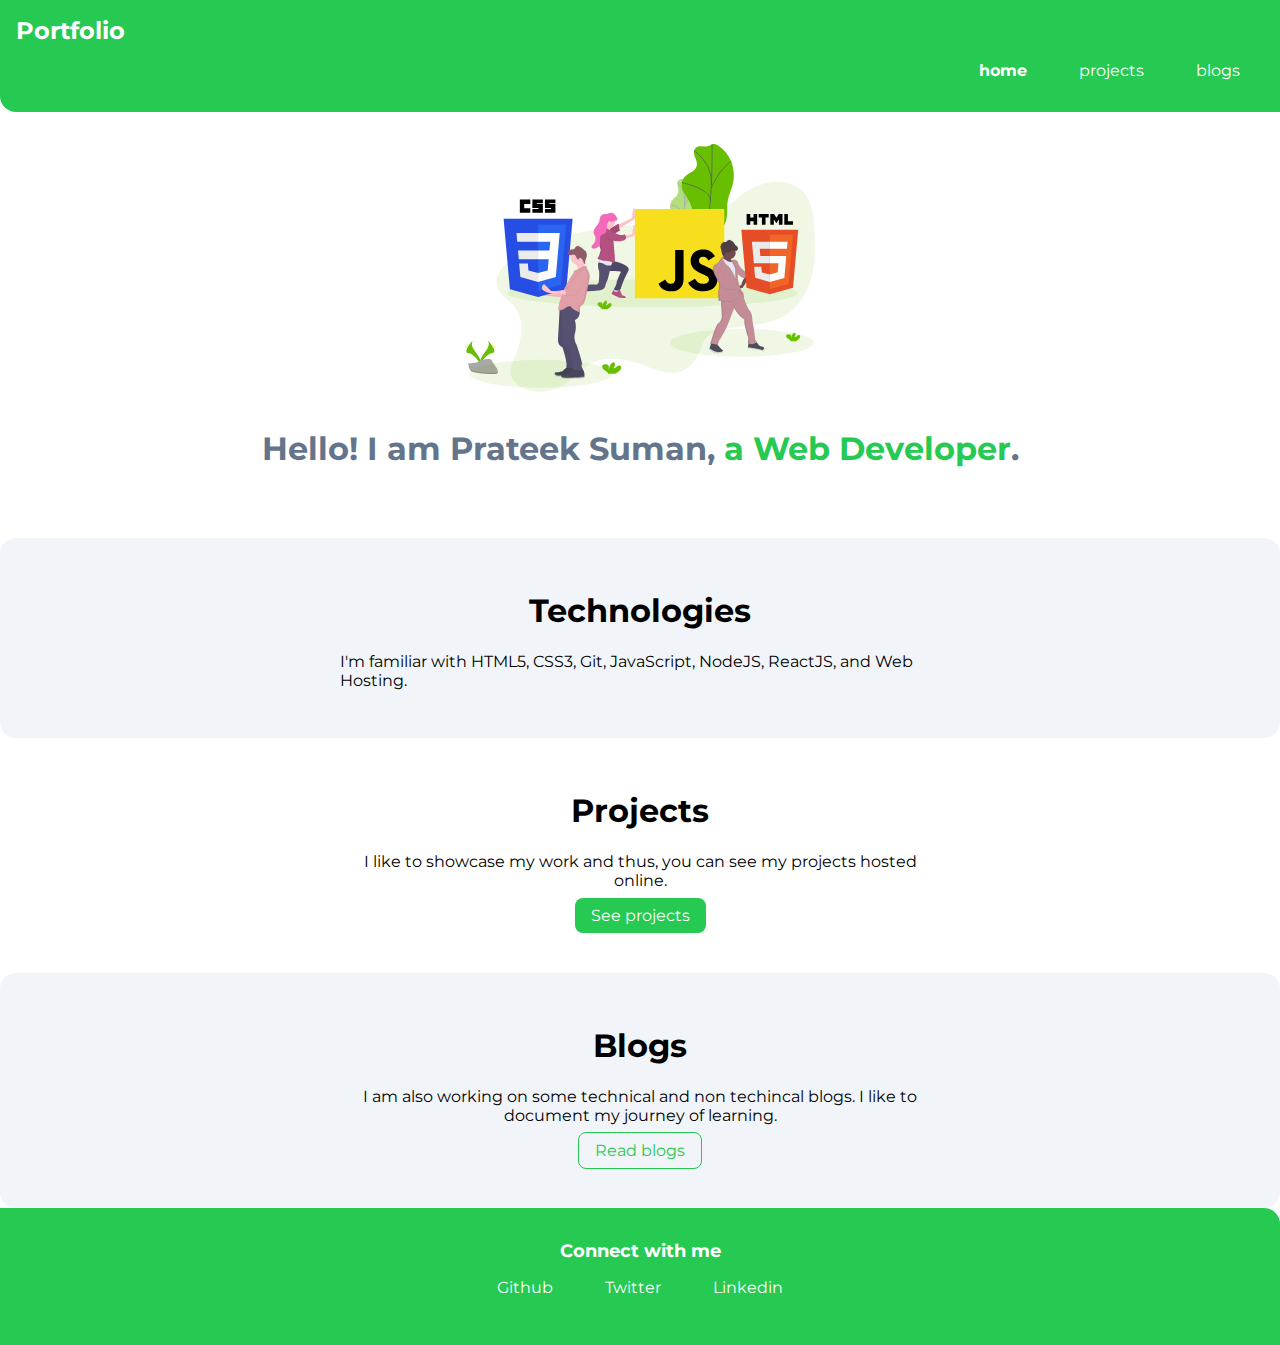
==== commit b1694096: "Update index.html" ====
--- a/index.html
+++ b/index.html
@@ -1,80 +1,83 @@
 <!DOCTYPE html>
 <html lang="en">
+  <head>
+    <meta charset="UTF-8" />
+    <meta http-equiv="X-UA-Compatible" content="IE=edge" />
+    <meta name="viewport" content="width=device-width, initial-scale=1.0" />
+    <title>home | portfolio</title>
+    <link rel="stylesheet" href="styles.css" />
+  </head>
 
-<head>
-    <meta charset="UTF-8">
-    <meta http-equiv="X-UA-Compatible" content="IE=edge">
-    <meta name="viewport" content="width=device-width, initial-scale=1.0">
-    <title>home | portfolio</title>
-    <link rel="stylesheet" href="styles.css">
-</head>
-
-<body>
-
+  <body>
     <nav class="navigation container">
-        <div class="name-brand">Portfolio</div>
-        <ul class="list-non-bullet nav-pills">
-            <li class="list-item-inline">
-                <a class="link link-active" href="/">home</a>
-            </li>
-            <li class="list-item-inline">
-                <a class="link" href="projects.html">projects</a>
-            </li>
-            <li class="list-item-inline">
-                <a class="link" href="blogs.html">blogs</a>
-            </li>
-        </ul>
+      <div class="name-brand">Portfolio</div>
+      <ul class="list-non-bullet nav-pills">
+        <li class="list-item-inline">
+          <a class="link link-active" href="/">home</a>
+        </li>
+        <li class="list-item-inline">
+          <a class="link" href="projects.html">projects</a>
+        </li>
+        <li class="list-item-inline">
+          <a class="link" href="blogs.html">blogs</a>
+        </li>
+      </ul>
     </nav>
 
     <header class="hero">
-        <img class="hero-img" src="images/hero1.svg" />
-        <h1 class="hero-heading">Hello! I am Prateek Suman,<span class="hero-inverted"> a Web Developer</span>. </h1>
+      <img class="hero-img" src="images/hero1.svg" />
+      <h1 class="hero-heading">
+        Hello! I am Prateek Suman,<span class="hero-inverted">
+          a Web Developer</span
+        >.
+      </h1>
     </header>
 
     <section class="section ow">
-        <div class="container container-center">
-            <h1>Technologies</h1>
-            <p>I'm familiar with HTML5, CSS3, Git, JavaScript, NodeJS, ReactJS, and Web Hosting.
-            </p>
-        </div>
+      <div class="container container-center">
+        <h1>Technologies</h1>
+        <p>
+          I'm familiar with HTML5, CSS3, Git, JavaScript, NodeJS, ReactJS, and
+          Web Hosting.
+        </p>
+      </div>
     </section>
 
     <section class="section">
-        <div class="container container-center txt-center">
-            <h1>Projects</h1>
-            <p>I like to showcase my work and thus, you can see my projects hosted online.
-            </p>
-            <a class="link primary-link" href="projects.html">See projects</a>
-        </div>
-       
+      <div class="container container-center txt-center">
+        <h1>Projects</h1>
+        <p>
+          I like to showcase my work and thus, you can see my projects hosted
+          online.
+        </p>
+        <a class="link primary-link" href="projects.html">See projects</a>
+      </div>
     </section>
 
     <section class="section ow">
-        <div class="container container-center txt-center">
-            <h1>Blogs</h1>
-            <p>I am also working on some technical and non techincal blogs. I like to document my journey of learning.
-            </p>
-            <a class="link secondary-link " href="blogs.html">Read blogs</a>
-         </div>
+      <div class="container container-center txt-center">
+        <h1>Blogs</h1>
+        <p>
+          I am also working on some technical and non techincal blogs. I like to
+          document my journey of learning.
+        </p>
+        <a class="link secondary-link" href="blogs.html">Read blogs</a>
+      </div>
     </section>
 
     <footer class="footer">
-        <div class="footer-header">Connect with me</div>
-        <ul class="social-links list-non-bullet">
-            <li class="list-item-inline">
-                <a class="link" href="https://github.com/PrateekSum96">Github</a>
-            </li>
-            <li class="list-item-inline">
-                <a class="link" href="/">Twitter</a>
-            </li>
-            <li class="list-item-inline">
-                <a class="link" href="/">Linkedin</a>
-            </li>
-        </ul>
-
+      <div class="footer-header">Connect with me</div>
+      <ul class="social-links list-non-bullet">
+        <li class="list-item-inline">
+          <a class="link" href="https://github.com/PrateekSum96">Github</a>
+        </li>
+        <li class="list-item-inline">
+          <a class="link" href="/">Twitter</a>
+        </li>
+        <li class="list-item-inline">
+          <a class="link" href="/">Linkedin</a>
+        </li>
+      </ul>
     </footer>
-
-
-</body>
-
-</html>+  </body>
+</html>
--- a/styles.css
+++ b/styles.css
@@ -1,137 +1,144 @@
-@import url('https://fonts.googleapis.com/css2?family=Montserrat:wght@400;700&display=swap');
+@import url("https://fonts.googleapis.com/css2?family=Montserrat:wght@400;700&display=swap");
 
-:root{
---primary-color: #26C951;
---gray-color: #64748b;
---off-white: #f1f5f9;
+:root {
+  --primary-color: #26c951;
+  --gray-color: #64748b;
+  --off-white: #f1f5f9;
 }
-hr{
-    margin: 2rem 0rem;
+hr {
+  margin: 2rem 0rem;
 }
-body{
-    font-family: 
-    'Montserrat', sans-serif;
-    margin: 0px;
+body {
+  font-family: "Montserrat", sans-serif;
+  margin: 0px;
 }
 
 /** container **/
-.container{
-    padding-left: 1rem;
-    padding-right: 1rem;
+.container {
+  padding-left: 1rem;
+  padding-right: 1rem;
 }
-.container-center{
-    max-width: 600px;
-    margin: auto;
+.container-center {
+  max-width: 600px;
+  margin: auto;
 }
 
 /** links **/
-.link{
-
-    text-decoration: none;
-    padding: 0.5rem 1rem;
-
+.link {
+  text-decoration: none;
+  padding: 0.5rem 1rem;
 }
 
-.primary-link{
-    background-color: var(--primary-color);
-    border-radius: .5rem;
-    color: white;
+.primary-link {
+  background-color: var(--primary-color);
+  border-radius: 0.5rem;
+  color: white;
 }
 
-.secondary-link{
-    color: var(--primary-color);
-    border-radius: 0.5rem;
-    border: 1px solid var(--primary-color);
-
+.secondary-link {
+  color: var(--primary-color);
+  border-radius: 0.5rem;
+  border: 1px solid var(--primary-color);
 }
 
 /**lists**/
 
-.list-non-bullet{
-    list-style: none;
+.list-non-bullet {
+  list-style: none;
 }
-.list-item-inline{
-    display: inline;
-    padding: 0rem 0.5rem;
+.list-item-inline {
+  display: inline;
+  padding: 0rem 0.5rem;
 }
 
 /** Navigation**/
-.navigation{
-    background-color: var(--primary-color);
-    color: white;
-    padding: 1rem;
-    border-bottom-left-radius: 1rem;
+.navigation {
+  background-color: var(--primary-color);
+  color: white;
+  padding: 1rem;
+  border-bottom-left-radius: 1rem;
 }
 
-.navigation .name-brand{
-    font-weight: bold;
-    font-size: 1.5rem;
+.navigation .name-brand {
+  font-weight: bold;
+  font-size: 1.5rem;
 }
-.navigation .nav-pills{
-    text-align: right;
+.navigation .nav-pills {
+  text-align: right;
 }
-.navigation .link{
-    color: white;
+.navigation .link {
+  color: white;
 }
 
-.navigation .link-active{
-    font-weight: bold;
+.navigation .link-active {
+  font-weight: bold;
 }
 
 /** Header **/
-.hero{
-    padding: 2rem;
+.hero {
+  padding: 2rem;
 }
-.hero .hero-img{
-    max-width: 350px;
-    display: block;
-    margin: auto;
+.hero .hero-img {
+  max-width: 350px;
+  display: block;
+  margin: auto;
 }
 
-.hero .hero-heading{
-   padding: 1rem;
-    color: var(--gray-color);
-    text-align: center;
+.hero .hero-heading {
+  padding: 1rem;
+  color: var(--gray-color);
+  text-align: center;
 }
-.hero .hero-heading .hero-inverted{
-    color: var(--primary-color);
+.hero .hero-heading .hero-inverted {
+  color: var(--primary-color);
 }
 
 /** Section **/
-.section{
-    padding: 2rem;
+.section {
+  padding: 2rem;
+
+  border-radius: 1rem;
 }
-.section h1{
-    text-align: center;
+.section h1 {
+  text-align: center;
 }
-.ow{
-    background-color: var(--off-white);
+.ow {
+  background-color: var(--off-white);
 }
 
 /**Footer**/
-.footer{
-    background-color: var(--primary-color);
-    padding: 2rem 1rem;
-    text-align: center;
-    color: white;
-    border-top-right-radius: 1rem;
+.footer {
+  background-color: var(--primary-color);
+  padding: 2rem 1rem;
+  text-align: center;
+  color: white;
+  border-top-right-radius: 1rem;
 }
-.footer .footer-header{
-    font-weight: bold;
-    font-size: large;
-}
- 
-.footer .link{
-    color: white;
-}
-.footer ul{
-    padding-inline-start: 0px;
-}
-.section .container .link{
-    text-align: center;
+.footer .footer-header {
+  font-weight: bold;
+  font-size: large;
 }
 
-.txt-center{
-    text-align: center;
-    margin: 1rem auto;
-}+.footer .link {
+  color: white;
+}
+.footer ul {
+  padding-inline-start: 0px;
+}
+.section .container .link {
+  text-align: center;
+}
+
+.txt-center {
+  text-align: center;
+  margin: 1rem auto;
+}
+
+.article {
+  max-width: 900px;
+  width: 100%;
+  margin: auto;
+}
+.bottom-pad {
+  padding-bottom: 6rem;
+}
